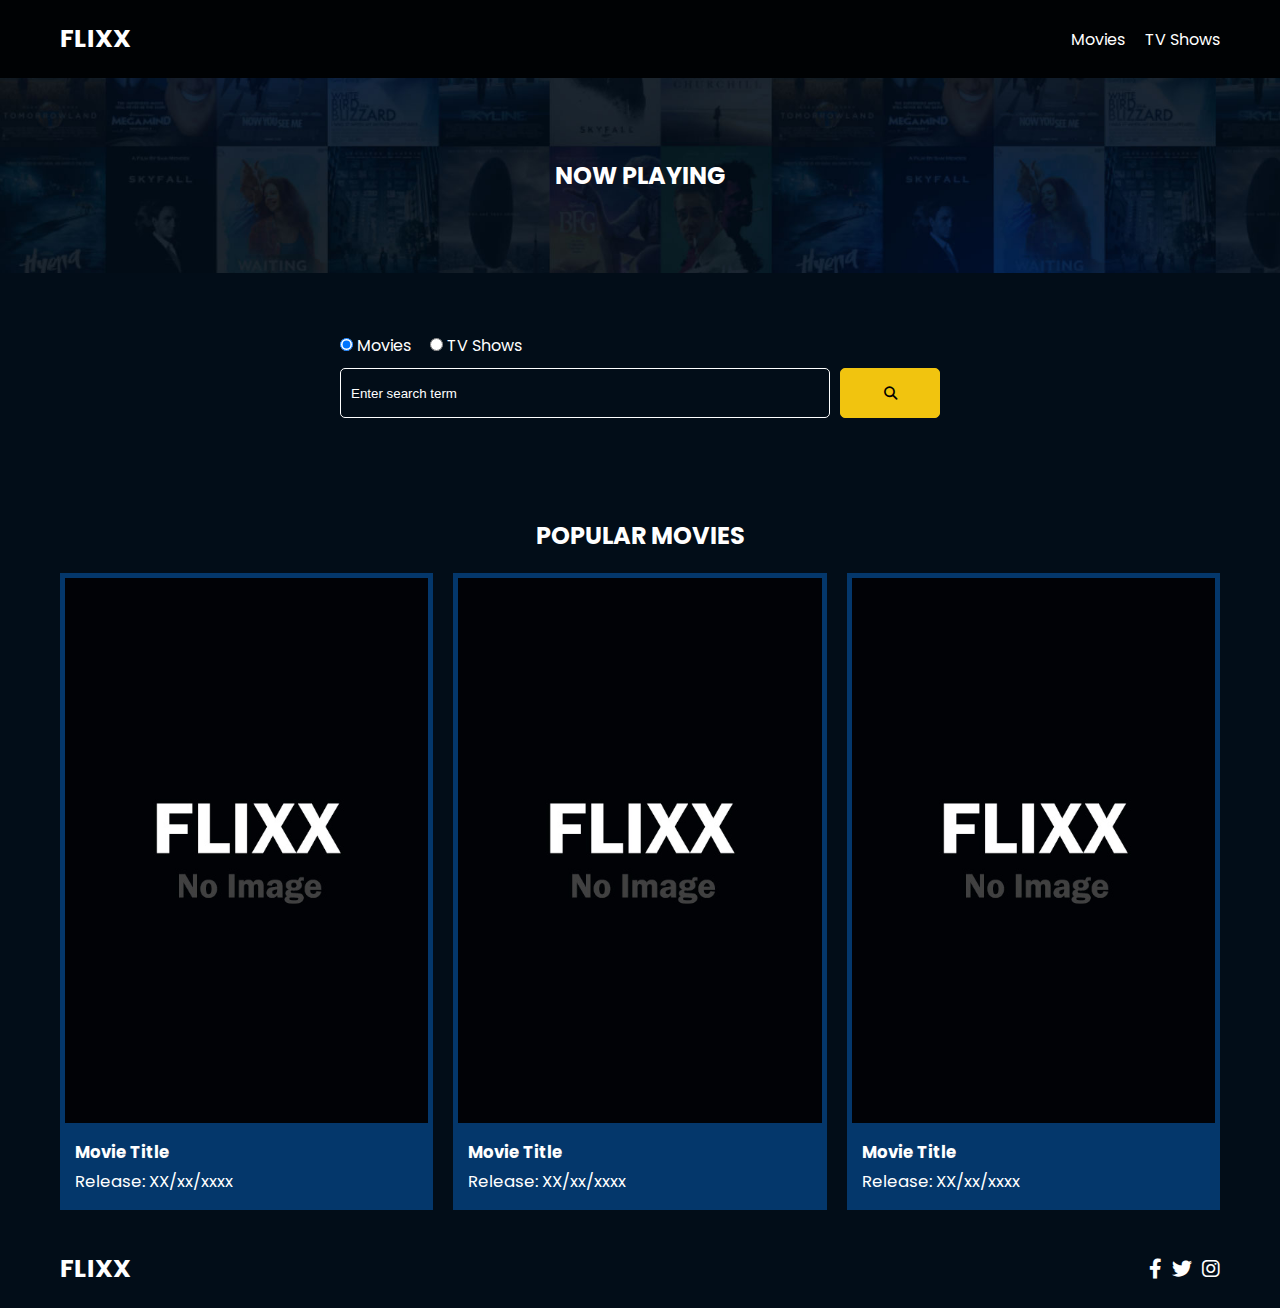
==== 10. Flix Movie Project/index.html @ 864a7749 "added flix project" ====
<!DOCTYPE html>
<html lang="en">
  <head>
    <meta charset="UTF-8" />
    <meta http-equiv="X-UA-Compatible" content="IE=edge" />
    <meta name="viewport" content="width=device-width, initial-scale=1.0" />
    <link rel="preconnect" href="https://fonts.googleapis.com" />
    <link rel="preconnect" href="https://fonts.gstatic.com" crossorigin />
    <link
      href="https://fonts.googleapis.com/css2?family=Poppins:wght@300;400;700&display=swap"
      rel="stylesheet"
    />
    <link rel="stylesheet" href="lib/swiper.css" />
    <link rel="stylesheet" href="lib/fontawesome.css" />
    <link rel="stylesheet" href="css/style.css" />
    <link rel="stylesheet" href="css/spinner.css" />
    <script src="lib/swiper.js"></script>
    <script src="js/script.js" defer></script>
    <title>Flixx</title>
  </head>
  <body>
    <header class="main-header">
      <div class="container">
        <div class="logo"><a href="/">FLIXX</a></div>
        <nav>
          <ul>
            <li>
              <a class="nav-link" href="/">Movies</a>
            </li>
            <li>
              <a class="nav-link" href="/shows.html">TV Shows</a>
            </li>
          </ul>
        </nav>
      </div>
    </header>

    <!-- Now Playing Section -->
    <section class="now-playing">
      <h2>Now Playing</h2>
      <div class="swiper">
        <div class="swiper-wrapper"></div>
      </div>
    </section>

    <!-- Search Movies -->
    <section class="search">
      <div class="container">
        <div id="alert"></div>
        <form action="/search.html" class="search-form">
          <!-- movies and shows radio box -->
          <div class="search-radio">
            <input type="radio" id="movie" name="type" value="movie" checked />
            <label for="movies">Movies</label>
            <input type="radio" id="tv" name="type" value="tv" />
            <label for="shows">TV Shows</label>
          </div>
          <div class="search-flex">
            <input
              type="text"
              name="search-term"
              id="search-term"
              placeholder="Enter search term"
            />
            <button class="btn" type="submit">
              <i class="fas fa-search"></i>
            </button>
          </div>
        </form>
      </div>
    </section>

    <!-- Popular Movies -->
    <section class="container">
      <h2>Popular Movies</h2>
      <div id="popular-movies" class="grid">
        <div class="card">
          <a href="movie-details.html?id=1">
            <img
              src="/10. Flix Movie Project/images/no-image.jpg"
              alt="Movie Title"
              class="card-img-top"
            />
          </a>
          <div class="card-body">
            <h5 class="card-title">Movie Title</h5>
            <p class="card-text">
              <small class="text-muted">Release: XX/xx/xxxx</small>
            </p>
          </div>
        </div>
        <div class="card">
          <a href="movie-details.html?id=1">
            <img
              src="/10. Flix Movie Project/images/no-image.jpg"
              alt="Movie Title"
              class="card-img-top"
            />
          </a>
          <div class="card-body">
            <h5 class="card-title">Movie Title</h5>
            <p class="card-text">
              <small class="text-muted">Release: XX/xx/xxxx</small>
            </p>
          </div>
        </div>
        <div class="card">
          <a href="movie-details.html?id=1">
            <img
              src="/10. Flix Movie Project/images/no-image.jpg"
              alt="Movie Title"
              class="card-img-top"
            />
          </a>
          <div class="card-body">
            <h5 class="card-title">Movie Title</h5>
            <p class="card-text">
              <small class="text-muted">Release: XX/xx/xxxx</small>
            </p>
          </div>
        </div>
      </div>
    </section>

    <!-- Footer -->
    <footer class="main-footer">
      <div class="container">
        <div class="logo"><span>FLIXX</span></div>
        <div class="social-links">
          <a href="https://www.facebook.com" target="_blank"
            ><i class="fab fa-facebook-f"></i
          ></a>
          <a href="https://www.twitter.com" target="_blank"
            ><i class="fab fa-twitter"></i
          ></a>
          <a href="https://www.instagram.com" target="_blank"
            ><i class="fab fa-instagram"></i
          ></a>
        </div>
      </div>
    </footer>

    <div class="spinner"></div>
  </body>
</html>
---- 10. Flix Movie Project/css/style.css ----
*,
*::before,
*::after {
  box-sizing: border-box;
  padding: 0;
  margin: 0;
}

:root {
  --color-primary: #020d18;
  --color-secondary: #f1c40f;
}

body {
  font-family: 'Poppins', sans-serif;
  font-size: 16px;
  background: var(--color-primary);
  color: #fff;
  overflow-x: hidden;
}

a {
  color: #fff;
  text-decoration: none;
}

ul {
  list-style: none;
}

.text-primary {
  color: var(--color-secondary);
}

.text-secondary {
  color: var(--color-secondary);
}

.active {
  color: var(--color-secondary);
  font-weight: 700;
}

.back {
  margin-top: 30px;
}

.btn {
  display: inline-block;
  padding: 0.5rem 1rem;
  border: 1px solid var(--color-secondary);
  border-radius: 5px;
  color: #fff;
  cursor: pointer;
  background: transparent;
  transition: all 0.3s ease-in-out;
}

.btn:hover {
  background: var(--color-secondary);
  color: #000;
}

.btn:disabled {
  border-color: #ccc;
  cursor: not-allowed;
}

.btn:disabled:hover {
  background: transparent;
  color: #fff;
}

.container {
  max-width: 1200px;
  width: 100%;
  margin: 0 auto;
  padding: 0 20px;
}

.main-header .container {
  display: flex;
  justify-content: space-between;
  align-items: center;
  padding: 0 20px;
}

.main-header {
  padding: 20px 0;
  background: rgba(0, 0, 0, 0.8);
}

.main-header .logo {
  color: #fff;
  font-size: 25px;
  font-weight: 700;
  text-transform: uppercase;
}

.main-header ul {
  display: flex;
}

.main-header ul li {
  margin-left: 20px;
}

.main-header ul li a {
  font-size: 16px;
}

.main-header ul li a:hover {
  color: var(--color-secondary);
}

/* Grid */
.grid {
  display: grid;
  grid-template-columns: repeat(auto-fit, minmax(250px, 1fr));
  grid-gap: 20px;
}

/* Card */
.card {
  background: #04376b;
  padding: 5px;
}

.card img {
  width: 100%;
}

.card-body {
  padding: 10px;
  font-size: 20px;
}

.card:hover {
  transform: scale(1.05);
  transition: all 0.5s ease-in-out;
  background: #0a4b8f;
}

/* Footer */
.main-footer {
  background: #020d18;
  padding: 20px 0;
  margin-top: 20px;
}

.main-footer .container {
  display: flex;
  justify-content: space-between;
  align-items: center;
}

.main-footer .container .logo {
  color: #fff;
  font-size: 25px;
  font-weight: 700;
  text-transform: uppercase;
}

.main-footer .container .social-links {
  display: flex;
  font-size: 20px;
}

.main-footer .container .social-links a {
  margin-left: 10px;
  color: #fff;
}

.main-footer .container .social-links a:hover {
  color: var(--color-secondary);
}

/* Section: Now Playing */

section.now-playing {
  padding: 60px;
  background: url(../images/showcase-bg.jpg) no-repeat center center/cover;
}

section h2 {
  margin: 20px 0;
  text-align: center;
  text-transform: uppercase;
}

/* Slider */
.swiper {
  width: 100%;
  height: 50%;
}

.swiper-slide {
  text-align: center;
  font-size: 18px;
  background: var(--color-primary);
  display: flex;
  flex-direction: column;
  justify-content: center;
  align-items: center;
}

.swiper-slide img {
  display: block;
  width: 100%;
  height: 100%;
  object-fit: cover;
}

.swiper-rating {
  padding: 10px;
}

/* Movie & Show Details */
.details-top {
  display: flex;
  justify-content: space-between;
  align-items: center;
  margin: 50px 0 30px;
}

.details-top div:nth-child(2) {
  width: 100%;
}

@media (max-width: 700px) {
  .details-top {
    display: block;
    margin-bottom: 40px;
    padding-bottom: 20px;
    border-bottom: #ccc solid 1px;
  }
}

.details-top img {
  width: 400px;
  height: 100%;
  margin-right: 60px;
  object-fit: cover;
}

.details-top p {
  margin: 20px 0;
}

.details-top .btn {
  margin-top: 20px;
}

.details-bottom {
}

.details-bottom li {
  margin: 15px 0;
  padding-bottom: 8px;
  border-bottom: 1px solid #fff;
  border-color: rgba(255, 255, 255, 0.1);
}

/* Search */
.search {
  padding: 60px;
  margin-bottom: 40px;
}

.search .container {
  display: flex;
  justify-content: center;
  align-items: center;
  flex-direction: column;
}

.search .container h2 {
  margin-bottom: 20px;
}

.search .container form {
  width: 100%;
  max-width: 600px;
}

.search-radio label {
  margin-right: 15px;
}

.search-flex {
  display: flex;
  justify-content: space-between;
  align-items: center;
  margin-top: 10px;
}

.search .container form input[type='text'] {
  flex: 6;
  width: 100%;
  height: 50px;
  padding: 10px;
  margin-right: 10px;
  border: 1px solid #fff;
  border-radius: 5px;
  background: transparent;
  color: #fff;
}

.search .container form input[type='text']::placeholder {
  color: #fff;
}

.search .container form input[type='text']:focus {
  outline: none;
}

.search .container form button {
  flex: 1;
  display: block;
  width: 100%;
  padding: 10px;
  border-radius: 5px;
  height: 50px;
  cursor: pointer;
  background: var(--color-secondary);
  color: #000;
}

.search .container form button:hover {
  background: transparent;
  color: #fff;
}

.pagination {
  margin-top: 20px;
}

.page-counter {
  margin-top: 10px;
}

/* Alert */
.alert {
  padding: 10px 20px;
  margin-bottom: 20px;
  border-radius: 5px;
}

.success {
  background: green;
}

.error {
  background: red;
}
---- 10. Flix Movie Project/css/spinner.css ----
/* Spinner From: https://codepen.io/tbrownvisuals/pen/edGYvx */
.spinner {
  position: fixed;
  z-index: 999;
  height: 2em;
  width: 2em;
  overflow: show;
  margin: auto;
  top: 0;
  left: 0;
  bottom: 0;
  right: 0;
  display: none;
}

.show {
  display: block;
}

/* Transparent Overlay */
.spinner:before {
  content: '';
  display: block;
  position: fixed;
  top: 0;
  left: 0;
  width: 100%;
  height: 100%;
  background: radial-gradient(rgba(20, 20, 20, 0.8), rgba(0, 0, 0, 0.8));

  background: -webkit-radial-gradient(
    rgba(20, 20, 20, 0.8),
    rgba(0, 0, 0, 0.8)
  );
}

/* :not(:required) hides these rules from IE9 and below */
.spinner:not(:required) {
  /* hide "loading..." text */
  font: 0/0 a;
  color: transparent;
  text-shadow: none;
  background-color: transparent;
  border: 0;
}

.spinner:not(:required):after {
  content: '';
  display: block;
  font-size: 10px;
  width: 1em;
  height: 1em;
  margin-top: -0.5em;
  -webkit-animation: spinner 150ms infinite linear;
  -moz-animation: spinner 150ms infinite linear;
  -ms-animation: spinner 150ms infinite linear;
  -o-animation: spinner 150ms infinite linear;
  animation: spinner 150ms infinite linear;
  border-radius: 0.5em;
  -webkit-box-shadow: rgba(255, 255, 255, 0.75) 1.5em 0 0 0,
    rgba(255, 255, 255, 0.75) 1.1em 1.1em 0 0,
    rgba(255, 255, 255, 0.75) 0 1.5em 0 0,
    rgba(255, 255, 255, 0.75) -1.1em 1.1em 0 0,
    rgba(255, 255, 255, 0.75) -1.5em 0 0 0,
    rgba(255, 255, 255, 0.75) -1.1em -1.1em 0 0,
    rgba(255, 255, 255, 0.75) 0 -1.5em 0 0,
    rgba(255, 255, 255, 0.75) 1.1em -1.1em 0 0;
  box-shadow: rgba(255, 255, 255, 0.75) 1.5em 0 0 0,
    rgba(255, 255, 255, 0.75) 1.1em 1.1em 0 0,
    rgba(255, 255, 255, 0.75) 0 1.5em 0 0,
    rgba(255, 255, 255, 0.75) -1.1em 1.1em 0 0,
    rgba(255, 255, 255, 0.75) -1.5em 0 0 0,
    rgba(255, 255, 255, 0.75) -1.1em -1.1em 0 0,
    rgba(255, 255, 255, 0.75) 0 -1.5em 0 0,
    rgba(255, 255, 255, 0.75) 1.1em -1.1em 0 0;
}

/* Animation */

@-webkit-keyframes spinner {
  0% {
    -webkit-transform: rotate(0deg);
    -moz-transform: rotate(0deg);
    -ms-transform: rotate(0deg);
    -o-transform: rotate(0deg);
    transform: rotate(0deg);
  }
  100% {
    -webkit-transform: rotate(360deg);
    -moz-transform: rotate(360deg);
    -ms-transform: rotate(360deg);
    -o-transform: rotate(360deg);
    transform: rotate(360deg);
  }
}
@-moz-keyframes spinner {
  0% {
    -webkit-transform: rotate(0deg);
    -moz-transform: rotate(0deg);
    -ms-transform: rotate(0deg);
    -o-transform: rotate(0deg);
    transform: rotate(0deg);
  }
  100% {
    -webkit-transform: rotate(360deg);
    -moz-transform: rotate(360deg);
    -ms-transform: rotate(360deg);
    -o-transform: rotate(360deg);
    transform: rotate(360deg);
  }
}
@-o-keyframes spinner {
  0% {
    -webkit-transform: rotate(0deg);
    -moz-transform: rotate(0deg);
    -ms-transform: rotate(0deg);
    -o-transform: rotate(0deg);
    transform: rotate(0deg);
  }
  100% {
    -webkit-transform: rotate(360deg);
    -moz-transform: rotate(360deg);
    -ms-transform: rotate(360deg);
    -o-transform: rotate(360deg);
    transform: rotate(360deg);
  }
}
@keyframes spinner {
  0% {
    -webkit-transform: rotate(0deg);
    -moz-transform: rotate(0deg);
    -ms-transform: rotate(0deg);
    -o-transform: rotate(0deg);
    transform: rotate(0deg);
  }
  100% {
    -webkit-transform: rotate(360deg);
    -moz-transform: rotate(360deg);
    -ms-transform: rotate(360deg);
    -o-transform: rotate(360deg);
    transform: rotate(360deg);
  }
}
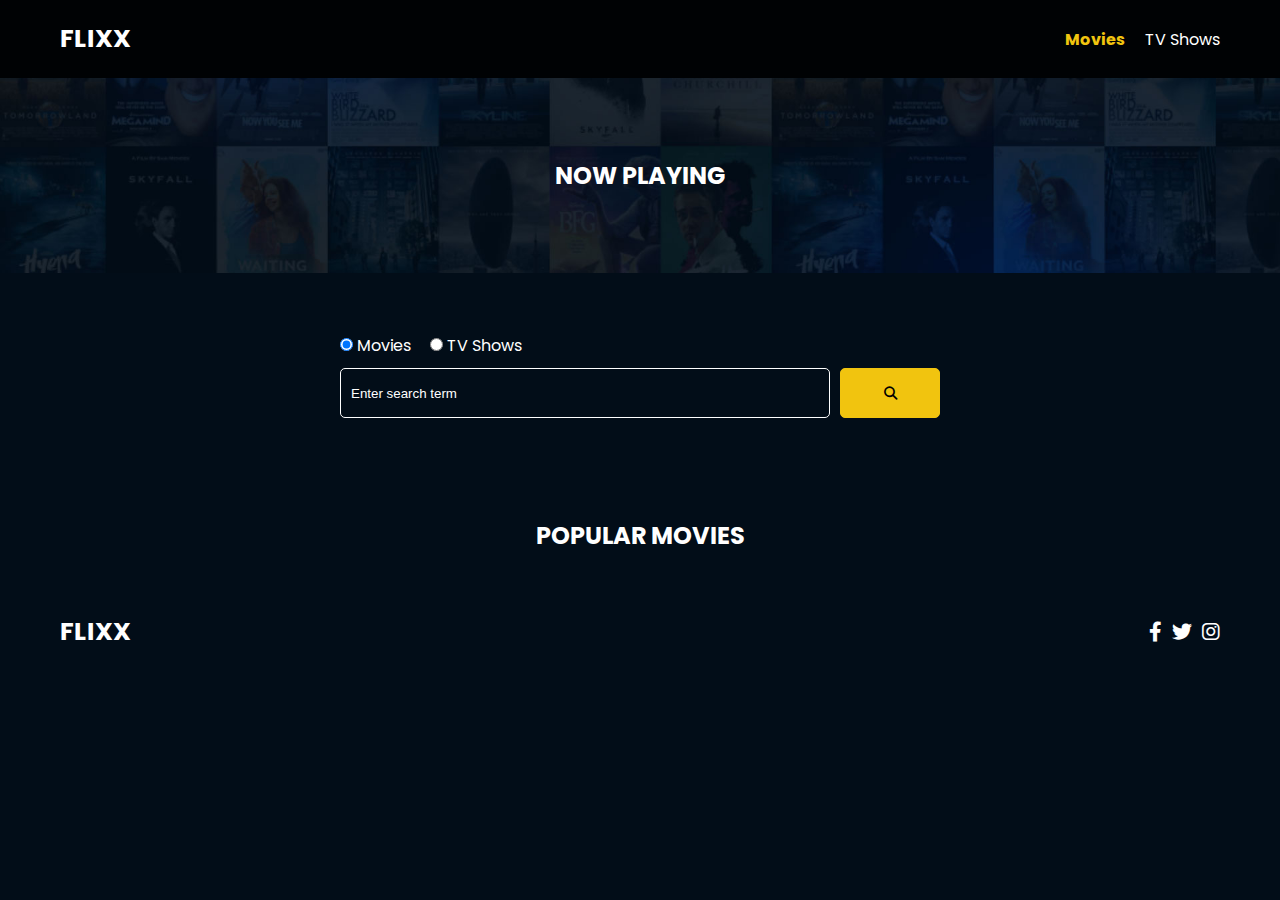
==== commit 7fcc3748: "created card creation in displaypopularmovies" ====
--- a/10. Flix Movie Project/index.html
+++ b/10. Flix Movie Project/index.html
@@ -21,14 +21,14 @@
   <body>
     <header class="main-header">
       <div class="container">
-        <div class="logo"><a href="/">FLIXX</a></div>
+        <div class="logo"><a href="">FLIXX</a></div>
         <nav>
           <ul>
             <li>
-              <a class="nav-link" href="/">Movies</a>
+              <a class="nav-link" href="index.html">Movies</a>
             </li>
             <li>
-              <a class="nav-link" href="/shows.html">TV Shows</a>
+              <a class="nav-link" href="shows.html">TV Shows</a>
             </li>
           </ul>
         </nav>
@@ -47,7 +47,7 @@
     <section class="search">
       <div class="container">
         <div id="alert"></div>
-        <form action="/search.html" class="search-form">
+        <form action="/10. Flix Movie Project/search.html" class="search-form">
           <!-- movies and shows radio box -->
           <div class="search-radio">
             <input type="radio" id="movie" name="type" value="movie" checked />
@@ -73,53 +73,7 @@
     <!-- Popular Movies -->
     <section class="container">
       <h2>Popular Movies</h2>
-      <div id="popular-movies" class="grid">
-        <div class="card">
-          <a href="movie-details.html?id=1">
-            <img
-              src="/10. Flix Movie Project/images/no-image.jpg"
-              alt="Movie Title"
-              class="card-img-top"
-            />
-          </a>
-          <div class="card-body">
-            <h5 class="card-title">Movie Title</h5>
-            <p class="card-text">
-              <small class="text-muted">Release: XX/xx/xxxx</small>
-            </p>
-          </div>
-        </div>
-        <div class="card">
-          <a href="movie-details.html?id=1">
-            <img
-              src="/10. Flix Movie Project/images/no-image.jpg"
-              alt="Movie Title"
-              class="card-img-top"
-            />
-          </a>
-          <div class="card-body">
-            <h5 class="card-title">Movie Title</h5>
-            <p class="card-text">
-              <small class="text-muted">Release: XX/xx/xxxx</small>
-            </p>
-          </div>
-        </div>
-        <div class="card">
-          <a href="movie-details.html?id=1">
-            <img
-              src="/10. Flix Movie Project/images/no-image.jpg"
-              alt="Movie Title"
-              class="card-img-top"
-            />
-          </a>
-          <div class="card-body">
-            <h5 class="card-title">Movie Title</h5>
-            <p class="card-text">
-              <small class="text-muted">Release: XX/xx/xxxx</small>
-            </p>
-          </div>
-        </div>
-      </div>
+      <div id="popular-movies" class="grid"></div>
     </section>
 
     <!-- Footer -->
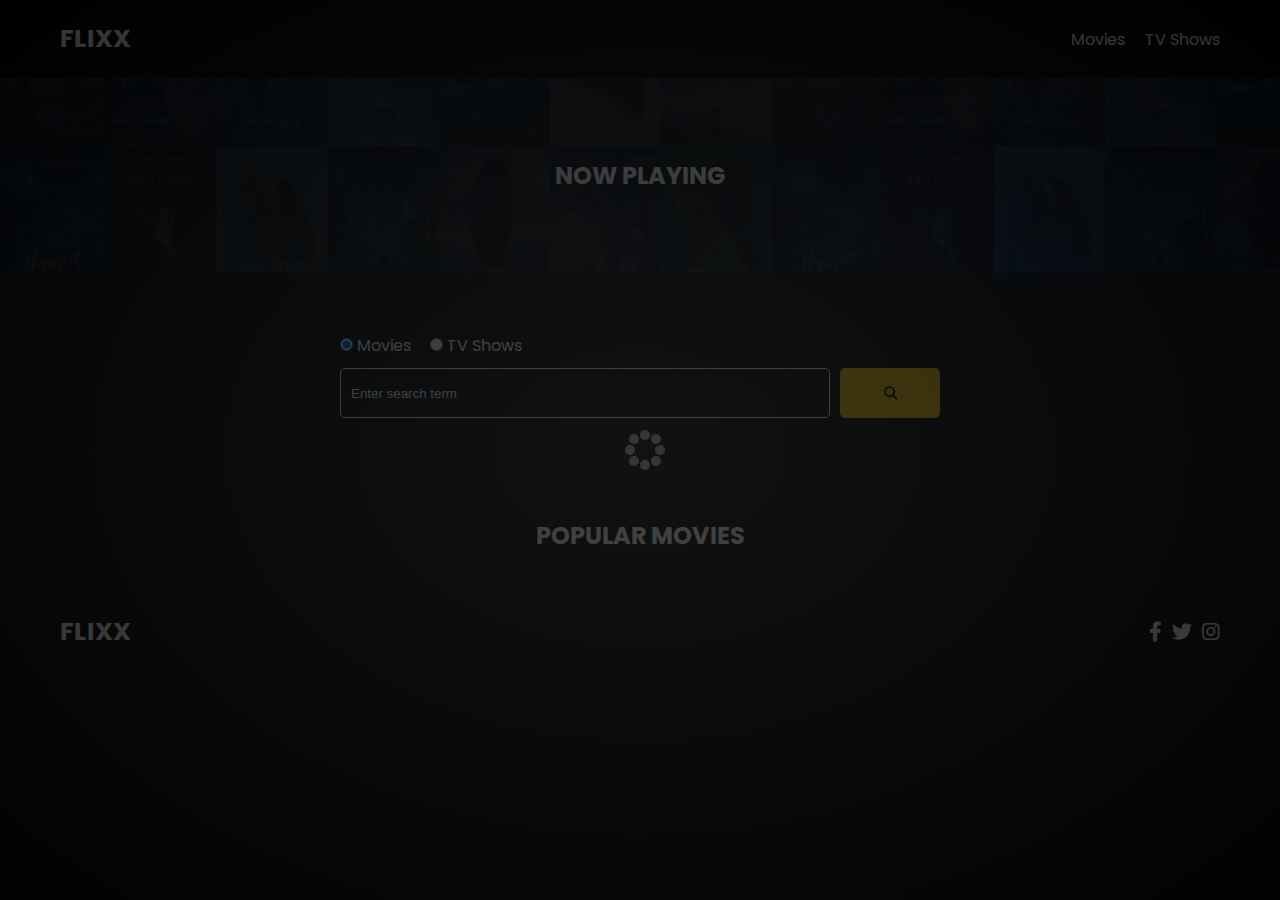
==== commit 70367976: "updated all urls" ====
--- a/10. Flix Movie Project/index.html
+++ b/10. Flix Movie Project/index.html
@@ -25,10 +25,10 @@
         <nav>
           <ul>
             <li>
-              <a class="nav-link" href="index.html">Movies</a>
+              <a class="nav-link" href="/">Movies</a>
             </li>
             <li>
-              <a class="nav-link" href="shows.html">TV Shows</a>
+              <a class="nav-link" href="/shows.html">TV Shows</a>
             </li>
           </ul>
         </nav>
--- a/10. Flix Movie Project/css/style.css
+++ b/10. Flix Movie Project/css/style.css
@@ -341,6 +341,8 @@
 
 /* Alert */
 .alert {
+  background-color: red;
+  color: white;
   padding: 10px 20px;
   margin-bottom: 20px;
   border-radius: 5px;
